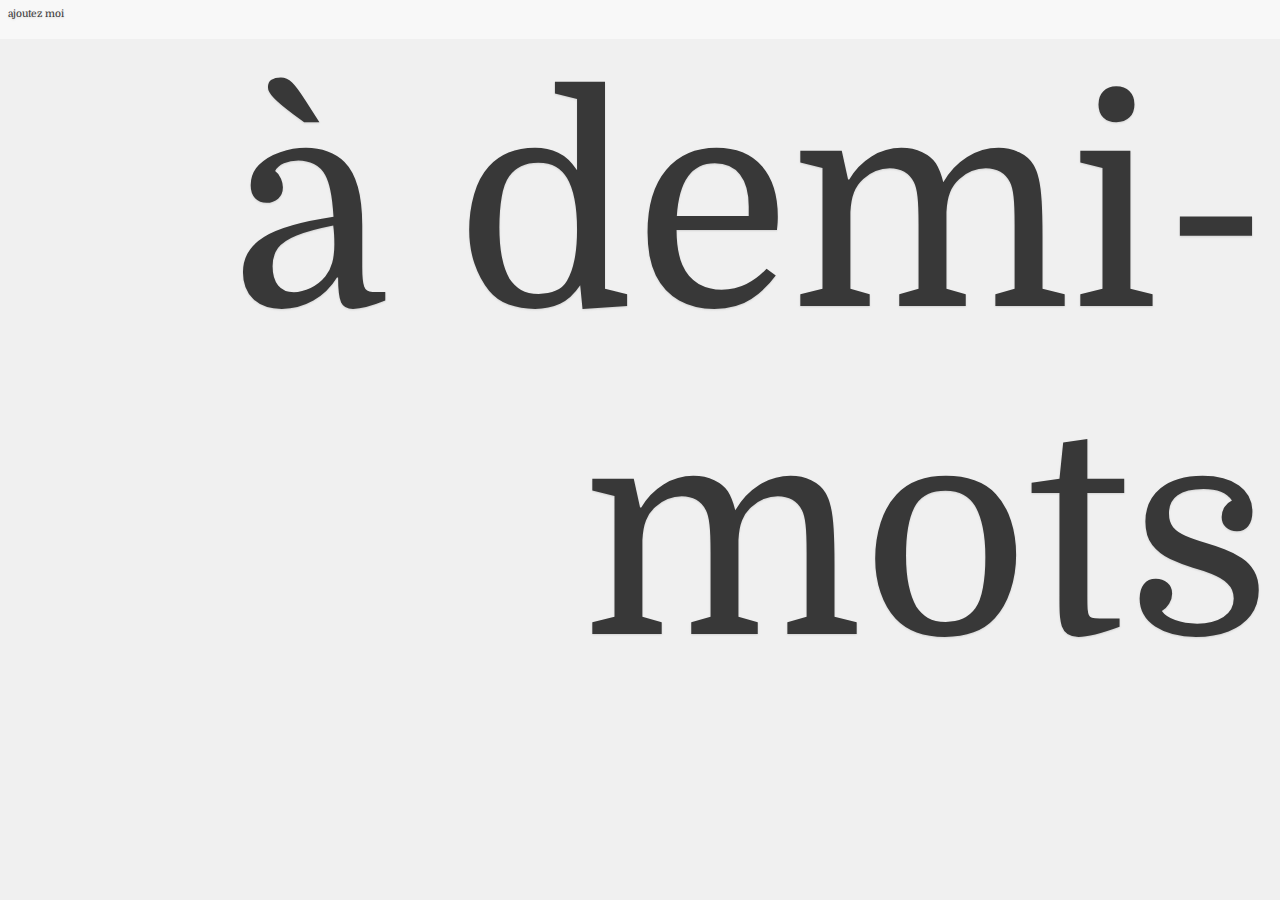
==== index.html @ 5f81441b "saving things" ====
<!DOCTYPE html>
<html>
	<head>
		<meta http-equiv="Content-Type" content="text/html;charset=utf-8"/>

		<link href='http://fonts.googleapis.com/css?family=Domine' rel='stylesheet' type='text/css'>
		<link href='http://fonts.googleapis.com/css?family=Rambla' rel='stylesheet' type='text/css'>
		<link href='http://fonts.googleapis.com/css?family=Gafata' rel='stylesheet' type='text/css'>
		<link href='http://fonts.googleapis.com/css?family=Elsie+Swash+Caps' rel='stylesheet' type='text/css'>

		<link type="text/css" rel="stylesheet" href="treeword.css"/>
	
		<style type="text/css">
			html, body {
				background:#909090;
				margin:0;
				padding:0;
				height: 100%;
			}
			#intro {
				position: fixed;
				left:0;
				top:0;
				background: white;
				color:black;
				padding:3px;
				z-index:9999999;
				font-size: 0.6em;
			}
			#thetreemap {
				position: fixed;
				left:0;
				top:0;
				width:100%;
				height:100%;
				min-height:100%; 
			}
			.boxnode_p {
				background: rgba(10,40,20,0.2);
			}
			.boxnode_a {
				background: rgba(80,10,100,0.2);
			}

		</style>
		<script type="text/javascript" src="lib/d3.v2.min.js"></script>
		<script type="text/javascript" src="lib/jquery.1.7.2.min.js"></script>
		<script type="text/javascript" src="lib/bigtext.js"></script>
		<script type="text/javascript" src="treeword.js"></script>

		<script type="text/javascript">			
			$(document).ready(function(){
				function getURLParameter(name) {
					return decodeURIComponent(
						(new RegExp('[?|&]' + name + '=' + '([^&;]+?)(&|#|;|$)').exec(location.search)||[,""])[1].replace(/\+/g, '%20'))||null;}
				var baseurl = '/poa/treeword/';
				
				var page = getURLParameter('p') || 0;
				
				treeword_build({
					id:		"thetreemap",
					file:	'data/saved_'+page+'.json',
					'font-family': 'Domine',
				});

			});	
		</script>

	</head>

	<body>
		<div id="body">

			<div id="thetreemap"></div>	

		</div>
	</body>

</html>
---- treeword.css ----
/* PACK LAYOUT DIVS */
.boxcontainer {
	position:relative;
}	
.boxnode {
	position:absolute;
	overflow:hidden;
	/*-moz-border-radius: 10px;
	border-radius: 10px;*/
	/*border: #F8F8F8 1px solid;*/
	/*border:transparent 2px solid;*/
	/* very slow when a lot of boxes ! */
	/*-moz-box-shadow: 1px 1px 8px #D0D0D0;
	-webkit-box-shadow: 1px 1px 8px #D0D0D0;
	box-shadow: 1px 1px 8px #D0D0D0;*/
   /*-moz-box-sizing:    border-box;
   -webkit-box-sizing: border-box;
    box-sizing:        border-box;	*/
}
.boxnode.dad:hover {
	/*border:#FFCC33 2px solid;*/
	/*z-index:9999999;*/
}
/* default values that can be overidden using css */
.boxnode.dad {
	background: rgba(240,240,240,1);
}
/*
.boxnode.dad:hover {
	background: rgba(250,250,250,0.8);
}
*/
.boxnode.son {
	background: #F8F8F8;/*rgba(220,220,255,1);*/
}
.boximg {
	padding:0px;
	pointer-events:none;
	overflow: hidden;
}
.boximg img {
	pointer-events:none;
	position:relative;
}
.boximg img:hover {
	opacity:0.5;
}
.boxtext {
	/*color:#383838;*/
	padding:8px;
	vertical-align: middle;	
	pointer-events:none;
	text-shadow: 0px 1px 2px rgba(100,100,100,0.2);
	overflow:hidden;
}
.boxnode.below .boxtext {
	/* you can animate it ! */
	/*color: transparent;
	text-shadow: #181818 0 0 30px;*/
}

.boxnode {
	font-family:'Domine';
	color:#383838;
}
.boxnode_a {
	font-family:'Rambla';
	color:#C8C8C8;
	font-style: italic;
}
.boxnode_b {
	font-family:'Gafata';
	font-style:italic;
	color:#990000;
}
.boxnode_c {
	font-family:'Rambla';
	font-weight: bold;
	//color:#990000;
	color:rgba(220,220,220,0.9);
}
.boxnode_c .boxtext{
	background:#990000;/*//rgba(20, 20, 20, 0.7);*/
}
.boxnode_d {
	font-family:'Elsie Swash Caps';/* cursive;*/
	/*color:#990000;*/
	color:#464646;
	/*font-style:italic;*/
}

h1 {
	font-weight: bold;
	color: black;
	font-size: 1.5em;
	margin:0;
	padding:0;
}
/*
h1:after {
	content: "__";
	position: absolute; left: 10px; top: 5px;
	color: rgba(255,0,0,0.5);   
}
*/
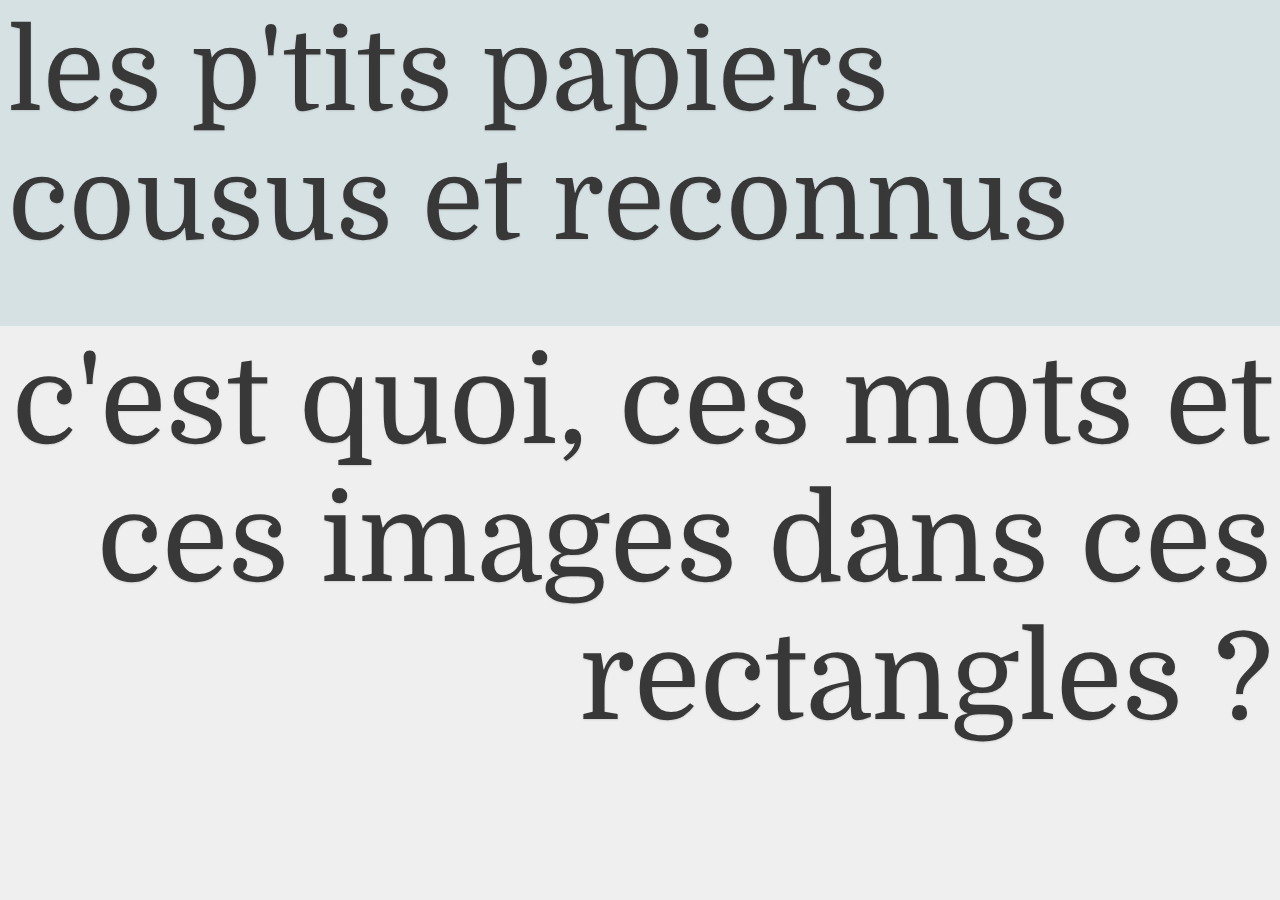
==== commit cc141898: "also using gingkoapp" ====
--- a/index.html
+++ b/index.html
@@ -53,13 +53,17 @@
 				function getURLParameter(name) {
 					return decodeURIComponent(
 						(new RegExp('[?|&]' + name + '=' + '([^&;]+?)(&|#|;|$)').exec(location.search)||[,""])[1].replace(/\+/g, '%20'))||null;}
-				var baseurl = '/poa/treeword/';
 				
 				var page = getURLParameter('p') || 0;
 				
 				treeword_build({
 					id:		"thetreemap",
-					file:	'data/saved_'+page+'.json',
+					uri:	"data/saved_"+page+".json",
+					//uri: 	"miniProxy.php/http://gingkoapp.com/treeword.json",
+					setidsizes: true, // set to false if you manually set ids and sizes
+					autodig: false,
+					durin: 0, //animation duration digging in
+					durout: 0, //animation duration digging out
 					'font-family': 'Domine',
 				});
 
--- a/treeword.css
+++ b/treeword.css
@@ -5,6 +5,8 @@
 .boxnode {
 	position:absolute;
 	overflow:hidden;
+	cursor: pointer;
+
 	/*-moz-border-radius: 10px;
 	border-radius: 10px;*/
 	/*border: #F8F8F8 1px solid;*/
@@ -18,12 +20,13 @@
     box-sizing:        border-box;	*/
 }
 .boxnode.dad:hover {
+	background: #D6E1E4;
 	/*border:#FFCC33 2px solid;*/
 	/*z-index:9999999;*/
 }
 /* default values that can be overidden using css */
 .boxnode.dad {
-	background: rgba(240,240,240,1);
+	background: #EFEFEF;
 }
 /*
 .boxnode.dad:hover {
